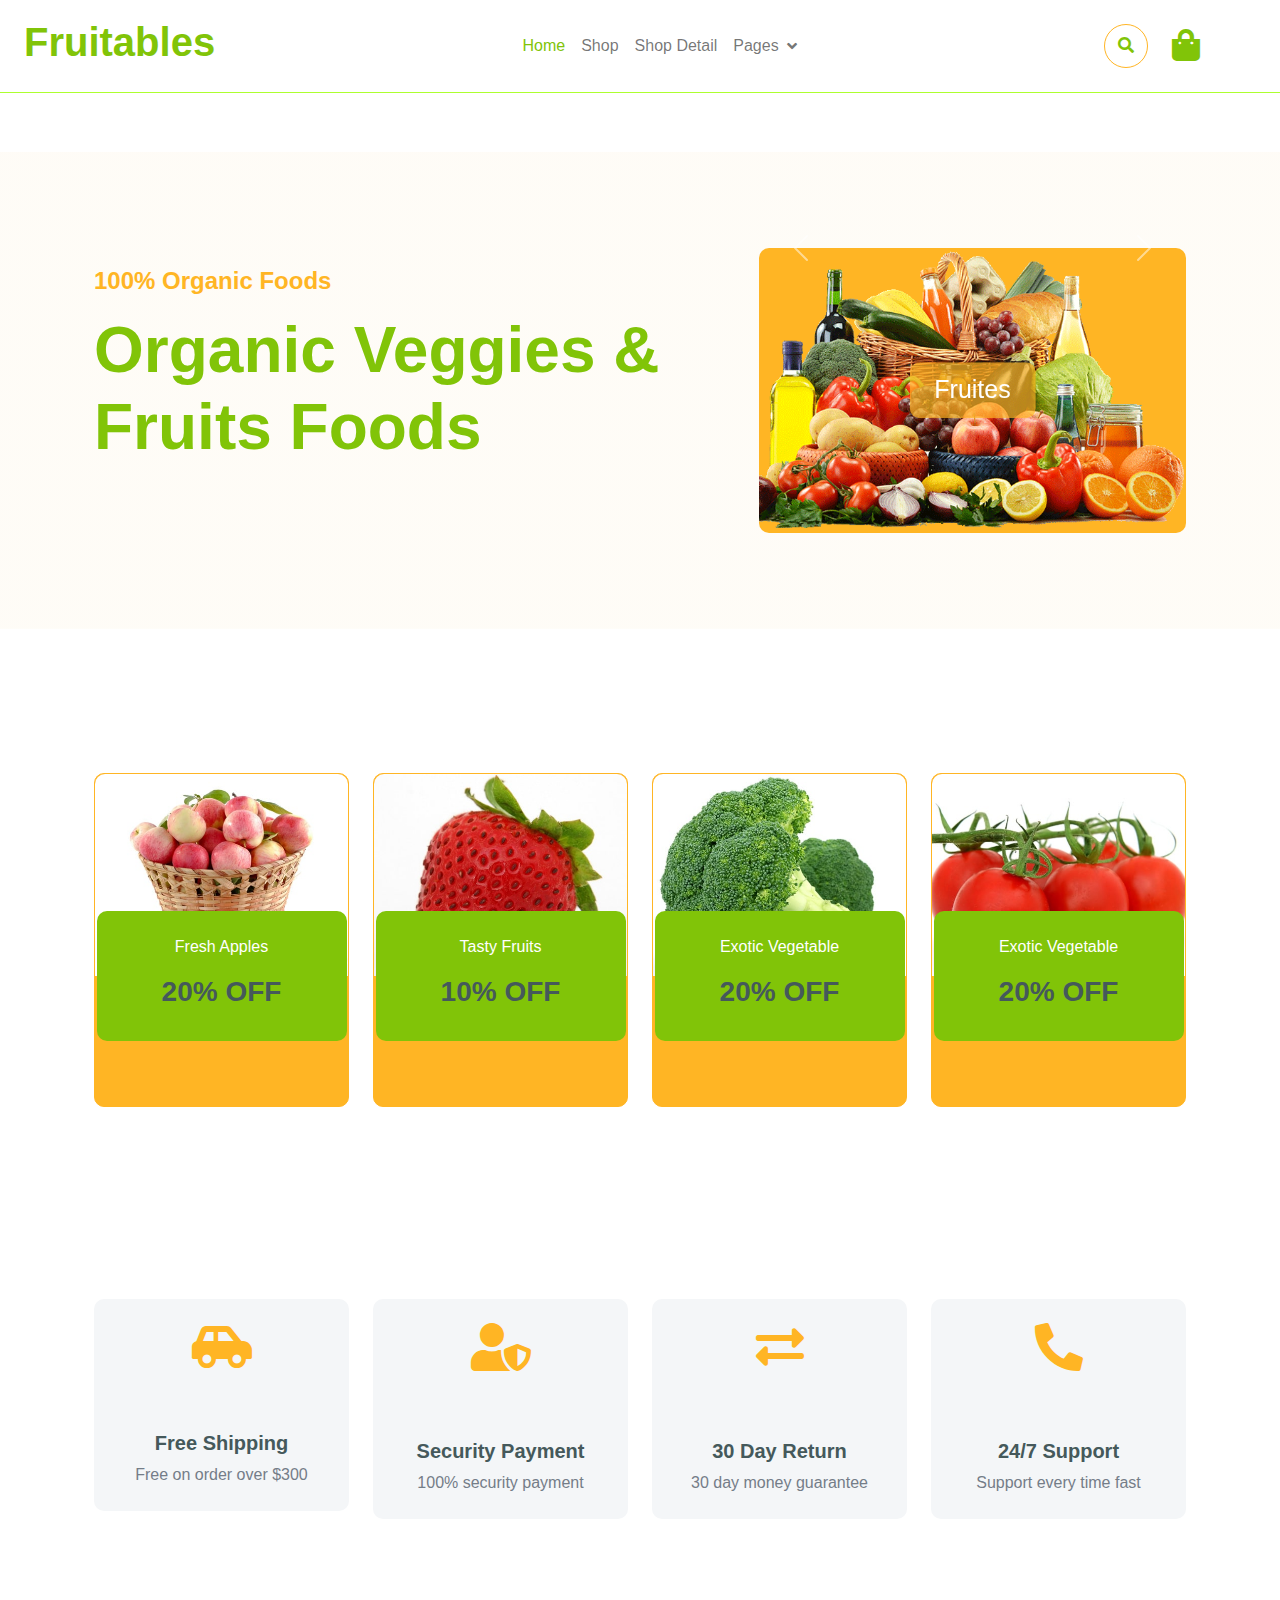
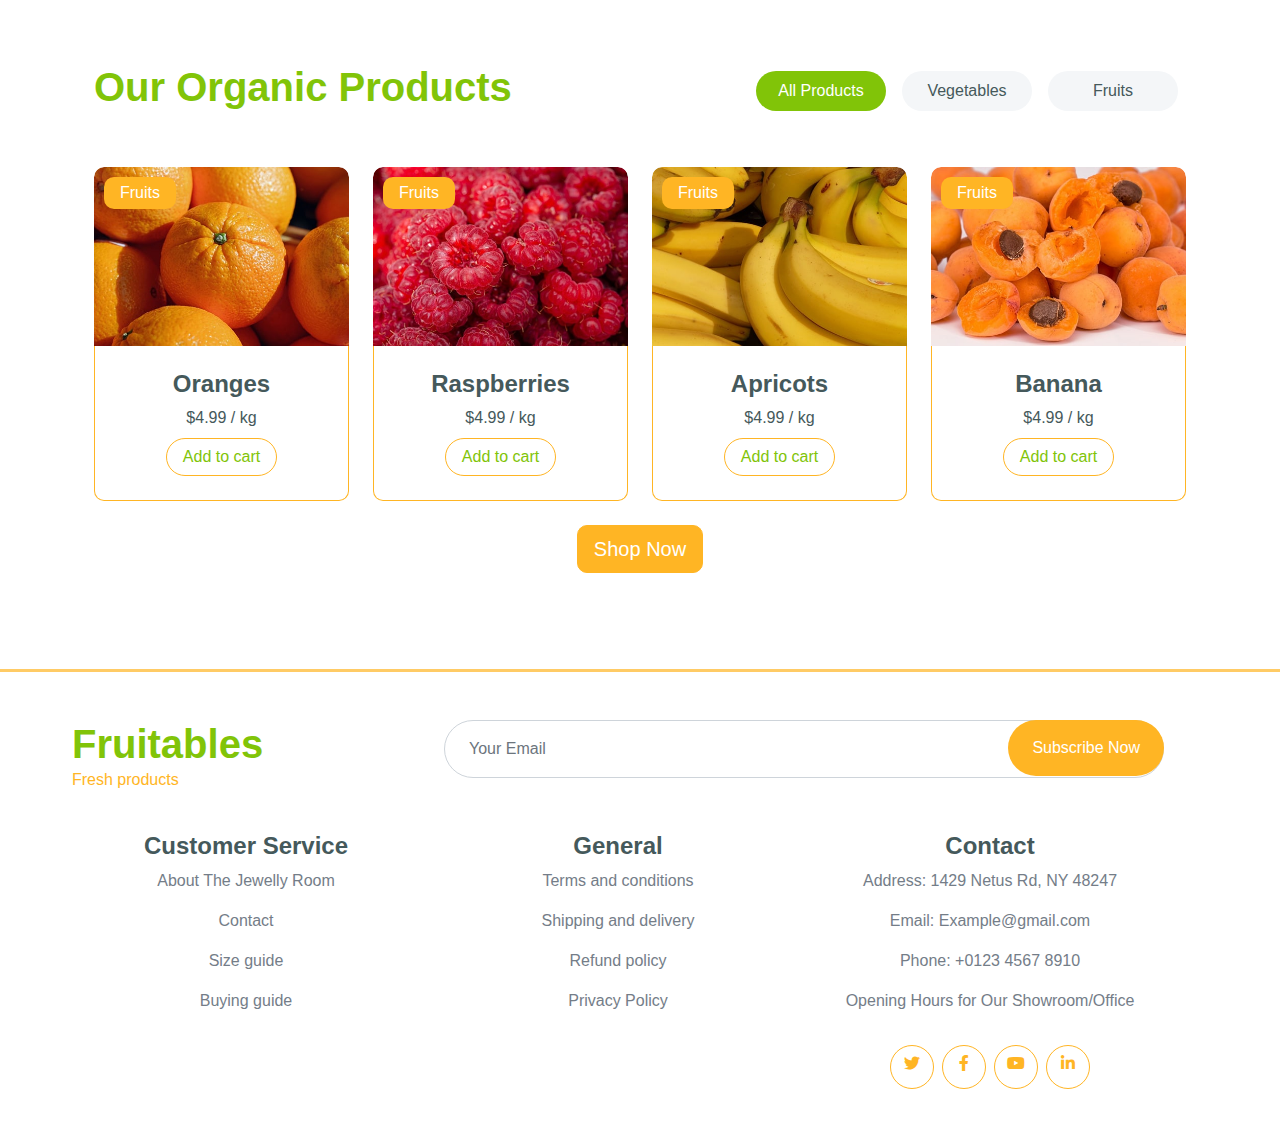
==== fruit-website/index.html @ 130edde5 "[ADD] pages used with html, css(only bootstrap)" ====
<!DOCTYPE html>
<html lang="en">
<head>
    <meta charset="UTF-8">
    <meta name="viewport" content="width=device-width, initial-scale=1.0">
    <title>Document</title>

    <!-- CSS -->
    <link rel="stylesheet" href="css/index.css">

    <!-- Icon Font Stylesheet -->
    <link rel="stylesheet" href="https://use.fontawesome.com/releases/v5.15.4/css/all.css"/>
    <link href="https://cdn.jsdelivr.net/npm/bootstrap-icons@1.4.1/font/bootstrap-icons.css" rel="stylesheet">


    <!-- Bootstrap -->
    <link href="https://cdn.jsdelivr.net/npm/bootstrap@5.3.3/dist/css/bootstrap.min.css" rel="stylesheet" integrity="sha384-QWTKZyjpPEjISv5WaRU9OFeRpok6YctnYmDr5pNlyT2bRjXh0JMhjY6hW+ALEwIH" crossorigin="anonymous">

    <!-- Customized Bootstrap Stylesheet -->
    <link href="css/bootstrap.min.css" rel="stylesheet">
</head>
<body>


    <!-- Navbar-->
    <div class="container-fluid fixed-top bg-white navbar-container">
            <nav class="navbar navbar-light bg-white navbar-expand-xl">
                <a href="index.html" class="navbar-brand"><h1 class="text-primary display-6">Fruitables</h1></a>
                <button class="navbar-toggler py-2 px-3" type="button" data-bs-toggle="collapse" data-bs-target="#navbarCollapse">
                    <span class="fa fa-bars text-primary"></span>
                </button>
                <div class="collapse navbar-collapse bg-white" id="navbarCollapse">
                    <div class="navbar-nav mx-auto">
                        <a href="#" class="nav-item nav-link active">Home</a>
                        <a href="shop.html" class="nav-item nav-link">Shop</a>
                        <a href="#" class="nav-item nav-link">Shop Detail</a>
                        <div class="nav-item dropdown">
                            <a href="#" class="nav-link dropdown-toggle" data-bs-toggle="dropdown">Pages</a>
                            <div class="dropdown-menu m-0 bg-secondary rounded-0">
                                <a href="cart.html" class="dropdown-item">Cart</a>
                                <a href="checkout.html" class="dropdown-item">Chackout</a>
                            </div>
                        </div>
                    </div>
                    <div class="d-flex m-3 me-0">
                        <button class="btn-search btn border border-secondary btn-md-square rounded-circle bg-white me-4" data-bs-toggle="modal" data-bs-target="#searchModal"><i class="fas fa-search text-primary"></i></button>
                        <a href="#" class="position-relative me-4 my-auto">
                            <i class="fa fa-shopping-bag fa-2x"></i>
                        </a>
                        <a href="cart.html" class="my-auto nav-item nav-link">
                            <i class="fa-solid fa-cart-shopping fa-2x"></i>
                        </a>
                    </div>
                </div>
            </nav>
    </div>

    <!-- Hero -->
    <div class="container-fluid py-5 mb-5 hero-header">
        <div class="container py-5">
            <div class="row g-5 align-items-center">
                <div class="col-md-12 col-lg-7">
                    <h4 class="mb-3 text-secondary">100% Organic Foods</h4>
                    <h1 class="mb-5 display-3 text-primary">Organic Veggies & Fruits Foods</h1>
                </div>
                <div class="col-md-12 col-lg-5">
                    <div id="carouselId" class="carousel slide position-relative" data-bs-ride="carousel">
                        <div class="carousel-inner" role="listbox">
                            <div class="carousel-item active rounded">
                                <img src="image/hero-img-1.png" class="img-fluid w-100 h-100 bg-secondary rounded" alt="First slide">
                                <a href="#" class="btn px-4 py-2 text-white rounded">Fruites</a>
                            </div>
                            <div class="carousel-item rounded">
                                <img src="image/hero-img-2.jpg" class="img-fluid w-100 h-100 rounded" alt="Second slide">
                                <a href="#" class="btn px-4 py-2 text-white rounded">Vesitables</a>
                            </div>
                        </div>
                        <button class="carousel-control-prev" type="button" data-bs-target="#carouselId" data-bs-slide="prev">
                            <span class="carousel-control-prev-icon" aria-hidden="true"></span>
                            <span class="visually-hidden">Previous</span>
                        </button>
                        <button class="carousel-control-next" type="button" data-bs-target="#carouselId" data-bs-slide="next">
                            <span class="carousel-control-next-icon" aria-hidden="true"></span>
                            <span class="visually-hidden">Next</span>
                        </button>
                    </div>
                </div>
            </div>
        </div>
    </div>

    <!-- Fruits Features -->
    <div class="container-fluid service py-5">
        <div class="container py-5">
            <div class="row g-4 justify-content-center">
                <div class="col-md-6 col-lg-3">
                    <a href="#">
                        <div class="service-item bg-secondary rounded border border-secondary">
                            <img src="image/featur-1.jpg" class="img-fluid rounded-top w-100" alt="">
                            <div class="px-4 rounded-bottom">
                                <div class="service-content bg-primary text-center p-4 rounded">
                                    <p class="text-white">Fresh Apples</p>
                                    <h3 class="mb-0">20% OFF</h3>
                                </div>
                            </div>
                        </div>
                    </a>
                </div>
                <div class="col-md-6 col-lg-3">
                    <a href="#">
                        <div class="service-item bg-secondary rounded border border-secondary">
                            <img src="image/featur-2.jpg" class="img-fluid rounded-top w-100" alt="">
                            <div class="px-4 rounded-bottom">
                                <div class="service-content bg-primary text-center p-4 rounded">
                                    <p class="text-white">Tasty Fruits</p>
                                    <h3 class="mb-0">10% OFF</h3>
                                </div>
                            </div>
                        </div>
                    </a>
                </div>
                <div class="col-md-6 col-lg-3">
                    <a href="#">
                        <div class="service-item bg-secondary rounded border border-secondary">
                            <img src="image/featur-3.jpg" class="img-fluid rounded-top w-100" alt="">
                            <div class="px-4 rounded-bottom">
                                <div class="service-content bg-primary text-center p-4 rounded">
                                    <p class="text-white">Exotic Vegetable</p>
                                    <h3 class="mb-0">20% OFF</h3>
                                </div>
                            </div>
                        </div>
                    </a>
                </div>
                <div class="col-md-6 col-lg-3">
                    <a href="#">
                        <div class="service-item bg-secondary rounded border border-secondary">
                            <img src="image/vegetable-item-1.jpg" class="img-fluid rounded-top w-100" alt="">
                            <div class="px-4 rounded-bottom">
                                <div class="service-content bg-primary text-center p-4 rounded">
                                    <p class="text-white">Exotic Vegetable</p>
                                    <h3 class="mb-0">20% OFF</h3>
                                </div>
                            </div>
                        </div>
                    </a>
                </div>
            </div>
        </div>
    </div>
  


    <!-- Feature Section -->
    <div class="container-fluid featurs py-5">
        <div class="container py-5">
            <div class="row g-4">
                <div class="col-md-6 col-lg-3">
                    <div class="featurs-item text-center rounded bg-light p-4">
                        <div class="featurs-icon mb-2 mx-auto">
                            <i class="fas fa-car-side fa-3x text-secondary"></i>
                        </div>
                        <div class="featurs-content text-center">
                            <h5>Free Shipping</h5>
                            <p class="mb-0">Free on order over $300</p>
                        </div>
                    </div>
                </div>
                <div class="col-md-6 col-lg-3">
                    <div class="featurs-item text-center rounded bg-light p-4">
                        <div class="featurs-icon mb-3 mx-auto">
                            <i class="fas fa-user-shield fa-3x text-secondary"></i>
                        </div>
                        <div class="featurs-content text-center">
                            <h5>Security Payment</h5>
                            <p class="mb-0">100% security payment</p>
                        </div>
                    </div>
                </div>
                <div class="col-md-6 col-lg-3">
                    <div class="featurs-item text-center rounded bg-light p-4">
                        <div class="featurs-icon mb-3 mx-auto">
                            <i class="fas fa-exchange-alt fa-3x text-secondary"></i>
                        </div>
                        <div class="featurs-content text-center">
                            <h5>30 Day Return</h5>
                            <p class="mb-0">30 day money guarantee</p>
                        </div>
                    </div>
                </div>
                <div class="col-md-6 col-lg-3">
                    <div class="featurs-item text-center rounded bg-light p-4">
                        <div class="featurs-icon mb-3 mx-auto">
                            <i class="fa fa-phone-alt fa-3x text-secondary"></i>
                        </div>
                        <div class="featurs-content text-center">
                            <h5>24/7 Support</h5>
                            <p class="mb-0">Support every time fast</p>
                        </div>
                    </div>
                </div>
            </div>
        </div>
    </div>

    <!-- Fruits -->
    <div class="container-fluid fruite">
        <div class="container py-5">
            <div class="tab-class text-center">
                <div class="row g-4">
                    <div class="col-lg-6 text-start">
                        <h1 class="text-primary">Our Organic Products</h1>
                    </div>
                    <div class="col-lg-6 text-end">
                        <ul class="nav nav-pills d-inline-flex text-center mb-5">
                            <li class="nav-item">
                                <a class="d-flex m-2 py-2 bg-light rounded-pill active" data-bs-toggle="pill" href="">
                                    <span class="text-dark" style="width: 130px;">All Products</span>
                                </a>
                            </li>
                            <li class="nav-item">
                                <a class="d-flex py-2 m-2 bg-light rounded-pill" data-bs-toggle="pill" href="">
                                    <span class="text-dark" style="width: 130px;">Vegetables</span>
                                </a>
                            </li>
                            <li class="nav-item">
                                <a class="d-flex m-2 py-2 bg-light rounded-pill" data-bs-toggle="pill" href="">
                                    <span class="text-dark" style="width: 130px;">Fruits</span>
                                </a>
                            </li>
                        </ul>
                    </div>
                </div>
                <div class="tab-content">
                    <div id="tab-1" class="tab-pane fade show p-0 active">
                        <div class="row g-4">
                            <div class="col-lg-12">
                                <div class="row g-4">
                            
                                    <div class="col-md-6 col-lg-4 col-xl-3">
                                        <div class="rounded position-relative fruite-item">
                                            <div class="fruite-img">
                                                <img src="image/fruite-item-1.jpg" class="img-fluid w-100 rounded-top" alt="">
                                            </div>
                                            <div class="text-white bg-secondary px-3 py-1 rounded position-absolute" style="top: 10px; left: 10px;">Fruits</div>
                                            <div class="p-4 border border-secondary border-top-0 rounded-bottom">
                                                <h4>Oranges</h4>
                                              
                                                <div class="text-center">
                                                    <p class="text-dark fs-7 mb-2">$4.99 / kg</p>
                                                    <a href="#" class="btn border border-secondary rounded-pill px-3 text-primary">Add to cart</a>
                                                </div>
                                            </div>
                                        </div>
                                    </div>
                                    <div class="col-md-6 col-lg-4 col-xl-3">
                                        <div class="rounded position-relative fruite-item">
                                            <div class="fruite-img">
                                                <img src="image/fruite-item-2.jpg" class="img-fluid w-100 rounded-top" alt="">
                                            </div>
                                            <div class="text-white bg-secondary px-3 py-1 rounded position-absolute" style="top: 10px; left: 10px;">Fruits</div>
                                            <div class="p-4 border border-secondary border-top-0 rounded-bottom">
                                                <h4>Raspberries</h4>
                                                <div class="text-center">
                                                    <p class="text-dark fs-7 mb-2 ">$4.99 / kg</p>
                                                    <a href="#" class="btn border border-secondary rounded-pill px-3 text-primary">Add to cart</a>
                                                </div>
                                            </div>
                                        </div>
                                    </div>
                                    <div class="col-md-6 col-lg-4 col-xl-3">
                                        <div class="rounded position-relative fruite-item">
                                            <div class="fruite-img">
                                                <img src="image/fruite-item-3.jpg" class="img-fluid w-100 rounded-top" alt="">
                                            </div>
                                            <div class="text-white bg-secondary px-3 py-1 rounded position-absolute" style="top: 10px; left: 10px;">Fruits</div>
                                            <div class="p-4 border border-secondary border-top-0 rounded-bottom">
                                                <h4>Apricots</h4>
                                                <div class="text-center">
                                                    <p class="text-dark fs-7 mb-2">$4.99 / kg</p>
                                                    <a href="#" class="btn border border-secondary rounded-pill px-3 text-primary">Add to cart</a>
                                                </div>
                                            </div>
                                        </div>
                                    </div>
                                    <div class="col-md-6 col-lg-4 col-xl-3">
                                        <div class="rounded position-relative fruite-item">
                                            <div class="fruite-img">
                                                <img src="image/fruite-item-4.jpg" class="img-fluid w-100 rounded-top" alt="">
                                            </div>
                                            <div class="text-white bg-secondary px-3 py-1 rounded position-absolute" style="top: 10px; left: 10px;">Fruits</div>
                                            <div class="p-4 border border-secondary border-top-0 rounded-bottom">
                                                <h4>Banana</h4>
                                                <div class="text-center">
                                                    <p class="text-dark fs-7 mb-2">$4.99 / kg</p>
                                                    <a href="#" class="btn border border-secondary rounded-pill px-3 text-primary">Add to cart</a>
                                                </div>
                                            </div>
                                        </div>
                                    </div>
                                    
                                </div>
                            </div>
                        </div>
                    </div>
                </div>
                <div class="row mt-4">
                    <div class="col">
                        <a class="btn border-secondary btn-lg bg-secondary text-white main-btn" href="shop.html" role="button">Shop Now</a>
                    </div>
                </div>
            </div>      
        </div>
    </div>


    <!-- Footer -->
    <footer class="footer spad my-5">
        <div class="container m-5">
            <div class="pb-4 mb-3">
                <div class="row g-4">
                    <div class="col-lg-4">
                        <a href="#">
                            <h1 class="text-primary mb-0">Fruitables</h1>
                            <p class="text-secondary mb-0">Fresh products</p>
                        </a>
                    </div>
                    <div class="col-lg-8">
                        <div class="position-relative mx-auto">
                            <input class="form-control w-100 py-3 px-4 rounded-pill" type="number" placeholder="Your Email">
                            <button type="submit" class="btn btn-primary border-0 bg-secondary py-3 px-4 position-absolute rounded-pill text-white" style="top: 0; right: 0;">Subscribe Now</button>
                        </div>
                    </div>
                </div>
            </div>
          <div class="row">
            <div class="col text-center">
              <h4>Customer Service</h4>
              <p>About The Jewelly Room</p>
              <p>Contact</p>
              <p>Size guide</p>
              <p>Buying guide</p>
            </div>
            <div class="col text-center">
              <h4>General</h4>
              <p>Terms and conditions</p>
              <p>Shipping and delivery</p>
              <p>Refund policy</p>
              <p>Privacy Policy</p>
            </div>
            <div class="col text-center">
                <h4>Contact</h4>
                <p>Address: 1429 Netus Rd, NY 48247</p>
                <p>Email: Example@gmail.com</p>
                <p>Phone: +0123 4567 8910</p> 
                <p>Opening Hours for Our Showroom/Office</p>
                <div class="d-flex justify-content-center pt-3">
                  <a class="btn  btn-outline-secondary me-2 btn-md-square rounded-circle" href=""><i class="fab fa-twitter"></i></a>
                  <a class="btn btn-outline-secondary me-2 btn-md-square rounded-circle" href=""><i class="fab fa-facebook-f"></i></a>
                  <a class="btn btn-outline-secondary me-2 btn-md-square rounded-circle" href=""><i class="fab fa-youtube"></i></a>
                  <a class="btn btn-outline-secondary btn-md-square rounded-circle" href=""><i class="fab fa-linkedin-in"></i></a>
              </div>
            </div>
          </div>
        </div>
    </footer>


    <!-- Bootstrap -->
    <script src="https://cdn.jsdelivr.net/npm/bootstrap@5.3.3/dist/js/bootstrap.bundle.min.js" integrity="sha384-YvpcrYf0tY3lHB60NNkmXc5s9fDVZLESaAA55NDzOxhy9GkcIdslK1eN7N6jIeHz" crossorigin="anonymous"></script>

    <script src="javascript/index.js"></script>
    
</body>
</html>
---- fruit-website/css/index.css ----
/*** Button***/
.btn {
    font-weight: 600;
    transition: .5s;
}

.btn-square {
    width: 32px;
    height: 32px;
}

.btn-sm-square {
    width: 34px;
    height: 34px;
}

.btn-md-square {
    width: 44px;
    height: 44px;
}

.btn-lg-square {
    width: 56px;
    height: 56px;
}

.btn-square,
.btn-sm-square,
.btn-md-square,
.btn-lg-square {
    padding: 0;
    display: flex;
    align-items: center;
    justify-content: center;
    font-weight: normal;
}

.btn.border-secondary {
    transition: 0.5s;
}

.btn.border-secondary:hover {
    background: #ffc101 !important;
    color: whitesmoke !important;
    transform: scale(1.1);
}

.main-btn{
    background-color: #ffc107;
}

.main-btn:hover{
    background-color: var(--bs-secondary);
}


/*** Navbar***/
.navbar-container{
    border-bottom: 1px solid greenyellow;
}

.navbar .navbar-nav .nav-link {
    padding: 10px 15px;
    font-size: 16px;
    transition: .5s;
}


.navbar .navbar-nav .nav-link:hover,
.navbar .navbar-nav .nav-link.active,
.fixed-top.bg-white .navbar .navbar-nav .nav-link:hover,
.fixed-top.bg-white .navbar .navbar-nav .nav-link.active {
    color: var(--bs-primary);
}

.navbar .dropdown-toggle::after {
    border: none;
    content: "\f107";
    font-family: "Font Awesome 5 Free";
    font-weight: 700;
    vertical-align: middle;
    margin-left: 8px;
}

@media (min-width: 1200px) {
    .navbar .nav-item .dropdown-menu {
        display: block;
        visibility: hidden;
        top: 100%;
        transform: rotateX(-75deg);
        transform-origin: 0% 0%;
        border: 0;
        transition: .5s;
        opacity: 0;
    }
}

.dropdown .dropdown-menu a:hover {
    background: var(--bs-secondary);
    color: var(--bs-primary);
}


.navbar .nav-item:hover .dropdown-menu {
    transform: rotateX(0deg);
    visibility: visible;
    background: var(--bs-light) !important;
    border-radius: 10px !important;
    transition: .5s;
    opacity: 1;
}



/*** Hero***/
.hero-header {
    background: linear-gradient(rgba(248, 223, 173, 0.1), rgba(248, 223, 173, 0.1));
    background-position: center center;
    background-repeat: no-repeat;
    background-size: cover;
}

.carousel-item {
    position: relative;
}

.carousel-item a {
    position: absolute;
    top: 50%;
    left: 50%;
    transform: translate(-50%, -50%);
    font-size: 25px;
    background: linear-gradient(rgba(255, 181, 36, 0.7), rgba(255, 181, 36, 0.7));
}

.carousel-control-next,
.carousel-control-prev {
    width: 48px;
    height: 48px;
    border-radius: 48px;
    border: 1px solid var(--bs-white);
    background: var(--bs-primary);
    position: absolute;
    top: 50%;
    transform: translateY(-50%);
}

.carousel-control-next {
    margin-right: 10px;
}

.carousel-control-prev {
    margin-left: 10px;
}

.page-header {
    position: relative;
    background: linear-gradient(rgba(0, 0, 0, 0.3), rgba(0, 0, 0, 0.3));
    background-position: center center;
    background-repeat: no-repeat;
    background-size: cover;
}

@media (min-width: 992px) {
    .hero-header,
    .page-header {
        margin-top: 152px !important;
    }
}

@media (max-width: 992px) {
    .hero-header,
    .page-header {
        margin-top: 97px !important;
    }
}



/*** service ***/
.service .service-item .service-content {
    position: relative;
    width: 250px; 
    height: 130px; 
    top: -50%; 
    left: 50%; 
    transform: translate(-50%, -50%);
}


/*** featurs***/
.featurs .featurs-item .featurs-icon {
    position: relative;
    width: 100px;
    height: 100px;
}




/*** Fruits ***/

.fruite .tab-class .nav-item a.active {
    background: var(--bs-primary) !important;
}

.fruite .tab-class .nav-item a.active span {
    color: var(--bs-white) !important; 
}

.fruite .fruite-categorie .fruite-name {
    line-height: 40px;
}

.fruite .fruite-categorie .fruite-name a {
    transition: 0.5s;
}

.fruite .fruite-categorie .fruite-name a:hover {
    color: var(--bs-secondary);
}

.fruite .fruite-item {
    height: 100%;
    transition: 0.5s;
}
.fruite .fruite-item:hover {
    box-shadow: 0 0 55px rgba(0, 0, 0, 0.4);
}

.fruite .fruite-item .fruite-img {
    overflow: hidden;
    transition: 0.5s;
    border-radius: 10px 10px 0 0;
}

.fruite .fruite-item .fruite-img img {
    transition: 0.5s;
}

.fruite .fruite-item .fruite-img img:hover {
    transform: scale(1.3);
}



/*** Footer ***/

.footer{
    border-top: 3px solid rgba(255, 181, 36, 0.7);
}

.footer .footer-item .btn-link {
    line-height: 35px;
    transition: 0.5s;
    color: black;
}

.footer .footer-item .btn-link:hover {
    color: var(--bs-primary) !important;
}

.footer .footer-item p.mb-4 {
    line-height: 35px;
}
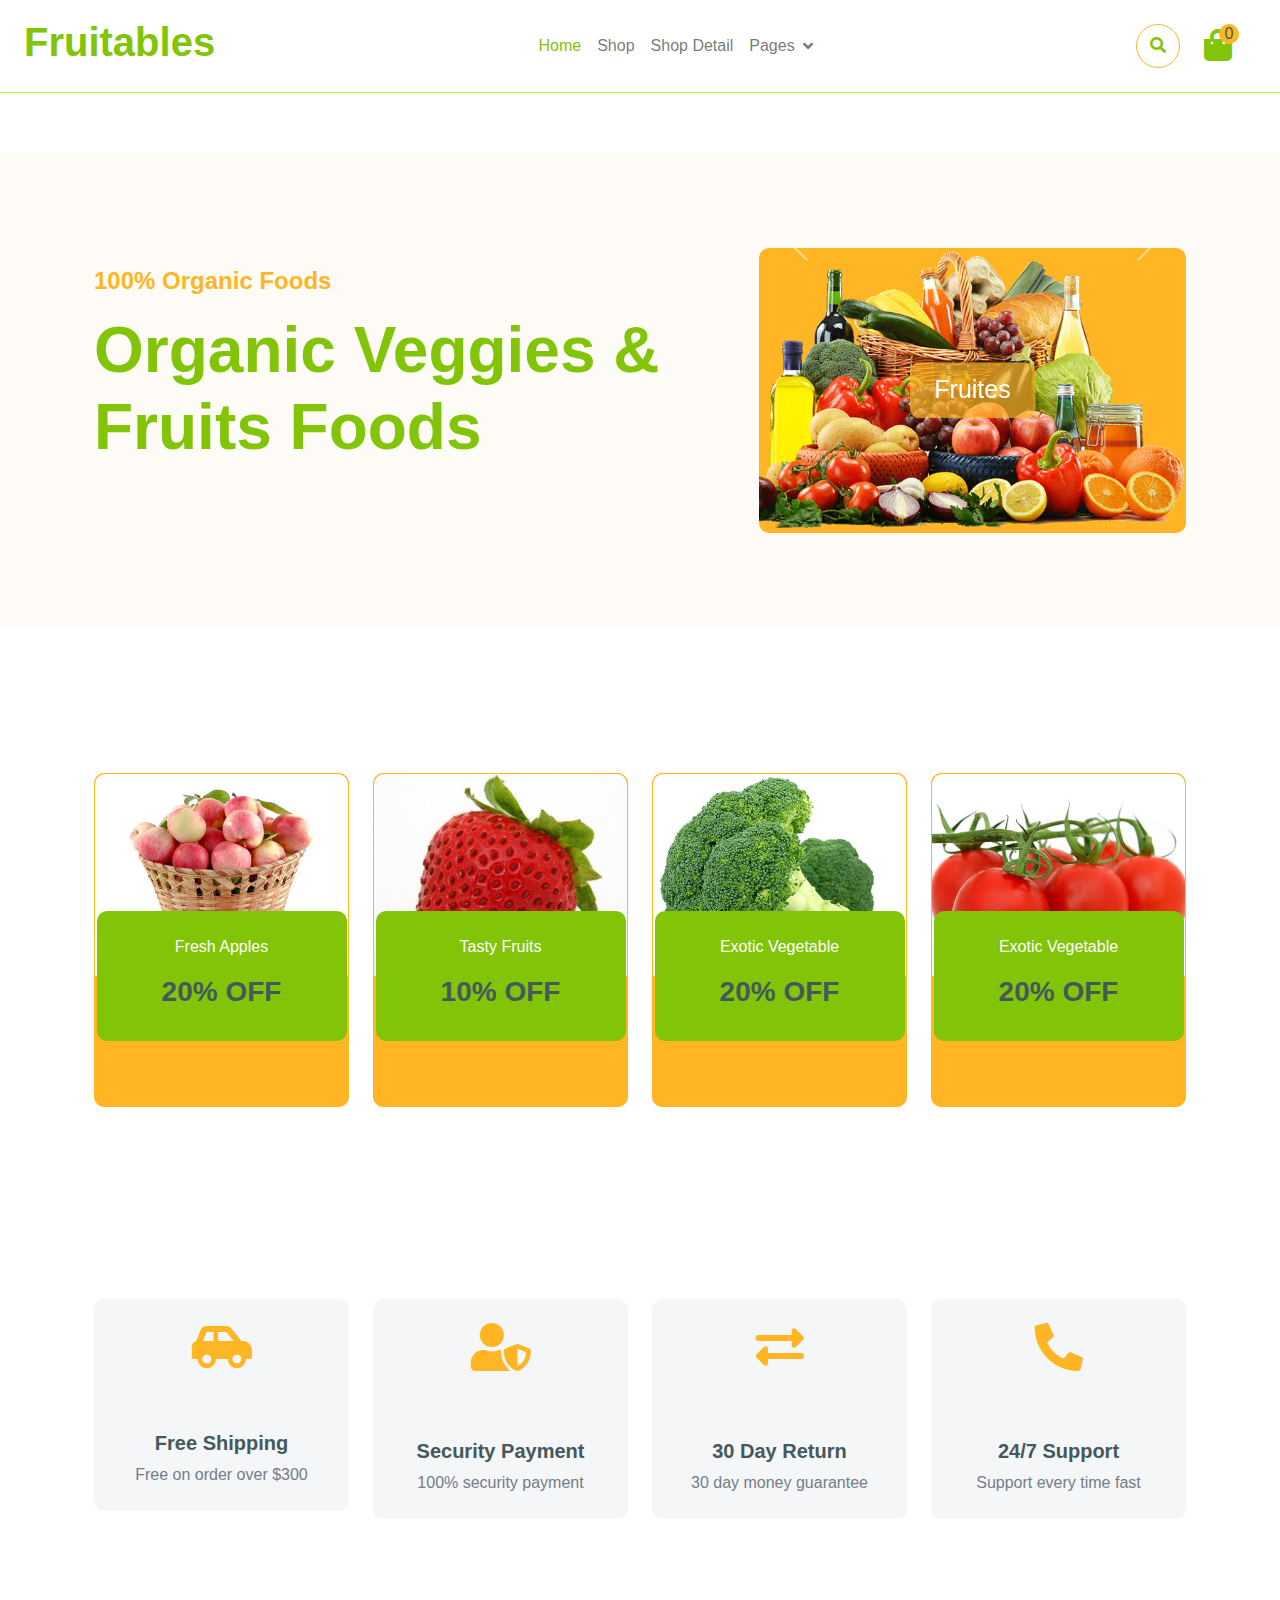
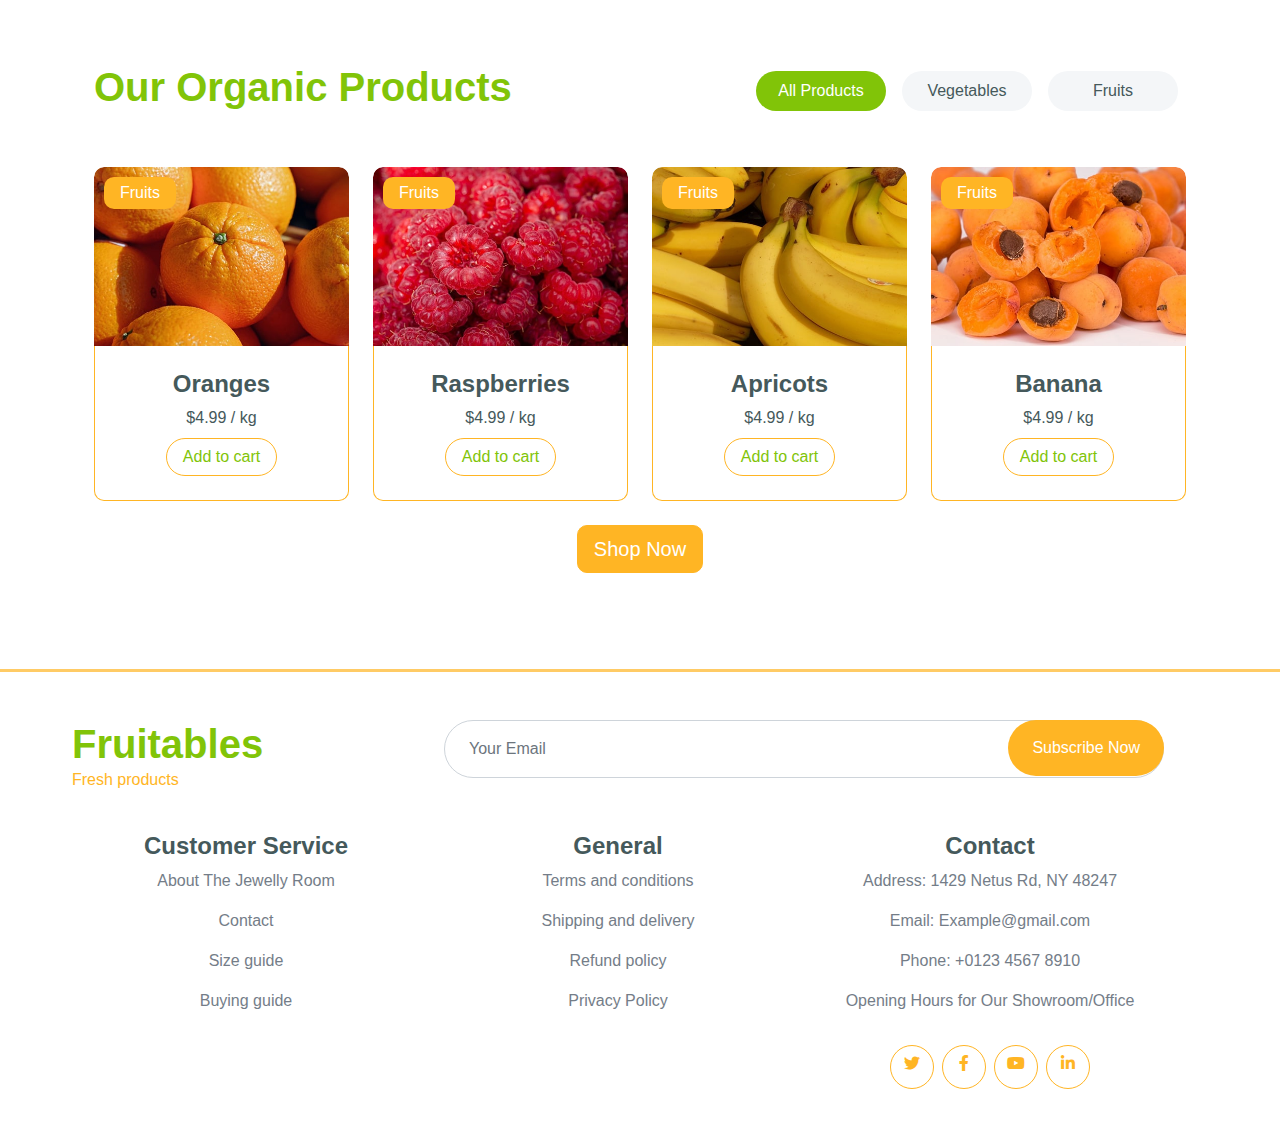
==== commit 3bc50300: "[REF] use module (import, export)" ====
--- a/fruit-website/index.html
+++ b/fruit-website/index.html
@@ -24,35 +24,33 @@
 
     <!-- Navbar-->
     <div class="container-fluid fixed-top bg-white navbar-container">
-            <nav class="navbar navbar-light bg-white navbar-expand-xl">
-                <a href="index.html" class="navbar-brand"><h1 class="text-primary display-6">Fruitables</h1></a>
-                <button class="navbar-toggler py-2 px-3" type="button" data-bs-toggle="collapse" data-bs-target="#navbarCollapse">
-                    <span class="fa fa-bars text-primary"></span>
-                </button>
-                <div class="collapse navbar-collapse bg-white" id="navbarCollapse">
-                    <div class="navbar-nav mx-auto">
-                        <a href="#" class="nav-item nav-link active">Home</a>
-                        <a href="shop.html" class="nav-item nav-link">Shop</a>
-                        <a href="#" class="nav-item nav-link">Shop Detail</a>
-                        <div class="nav-item dropdown">
-                            <a href="#" class="nav-link dropdown-toggle" data-bs-toggle="dropdown">Pages</a>
-                            <div class="dropdown-menu m-0 bg-secondary rounded-0">
-                                <a href="cart.html" class="dropdown-item">Cart</a>
-                                <a href="checkout.html" class="dropdown-item">Chackout</a>
-                            </div>
-                        </div>
-                    </div>
-                    <div class="d-flex m-3 me-0">
-                        <button class="btn-search btn border border-secondary btn-md-square rounded-circle bg-white me-4" data-bs-toggle="modal" data-bs-target="#searchModal"><i class="fas fa-search text-primary"></i></button>
-                        <a href="#" class="position-relative me-4 my-auto">
-                            <i class="fa fa-shopping-bag fa-2x"></i>
-                        </a>
-                        <a href="cart.html" class="my-auto nav-item nav-link">
-                            <i class="fa-solid fa-cart-shopping fa-2x"></i>
-                        </a>
-                    </div>
-                </div>
-            </nav>
+        <nav class="navbar navbar-light bg-white navbar-expand-xl">
+            <a href="index.html" class="navbar-brand"><h1 class="text-primary display-6">Fruitables</h1></a>
+            <button class="navbar-toggler py-2 px-3" type="button" data-bs-toggle="collapse" data-bs-target="#navbarCollapse">
+                <span class="fa fa-bars text-primary"></span>
+            </button>
+            <div class="collapse navbar-collapse bg-white" id="navbarCollapse">
+                <div class="navbar-nav mx-auto">
+                    <a href="index.html" class="nav-item nav-link active">Home</a>
+                    <a href="shop.html" class="nav-item nav-link">Shop</a>
+                    <a href="#" class="nav-item nav-link">Shop Detail</a>
+                    <div class="nav-item dropdown">
+                        <a href="#" class="nav-link dropdown-toggle" data-bs-toggle="dropdown">Pages</a>
+                        <div class="dropdown-menu m-0 bg-secondary rounded-0">
+                            <a href="cart.html" class="dropdown-item">Cart</a>
+                            <a href="checkout.html" class="dropdown-item">Chackout</a>
+                        </div>
+                    </div>
+                </div>
+                <div class="d-flex m-3 me-0">
+                    <button class="btn-search btn border border-secondary btn-md-square rounded-circle bg-white me-4" data-bs-toggle="modal" data-bs-target="#searchModal"><i class="fas fa-search text-primary"></i></button>
+                    <a href="cart.html" class="position-relative me-4 my-auto">
+                        <i class="fa fa-shopping-bag fa-2x"></i>
+                        <span class="position-absolute bg-secondary rounded-circle d-flex align-items-center justify-content-center text-dark px-1 js-cart-quantity" style="top: -5px; left: 15px; height: 20px; min-width: 20px;">0</span>
+                    </a>
+                </div>
+            </div>
+        </nav>
     </div>
 
     <!-- Hero -->
@@ -366,10 +364,10 @@
     </footer>
 
 
-    <!-- Bootstrap -->
-    <script src="https://cdn.jsdelivr.net/npm/bootstrap@5.3.3/dist/js/bootstrap.bundle.min.js" integrity="sha384-YvpcrYf0tY3lHB60NNkmXc5s9fDVZLESaAA55NDzOxhy9GkcIdslK1eN7N6jIeHz" crossorigin="anonymous"></script>
-
-    <script src="javascript/index.js"></script>
+
+    <!-- javascript -->
+    <script type="module" src="javascript/index.js"></script>
+        
     
 </body>
 </html>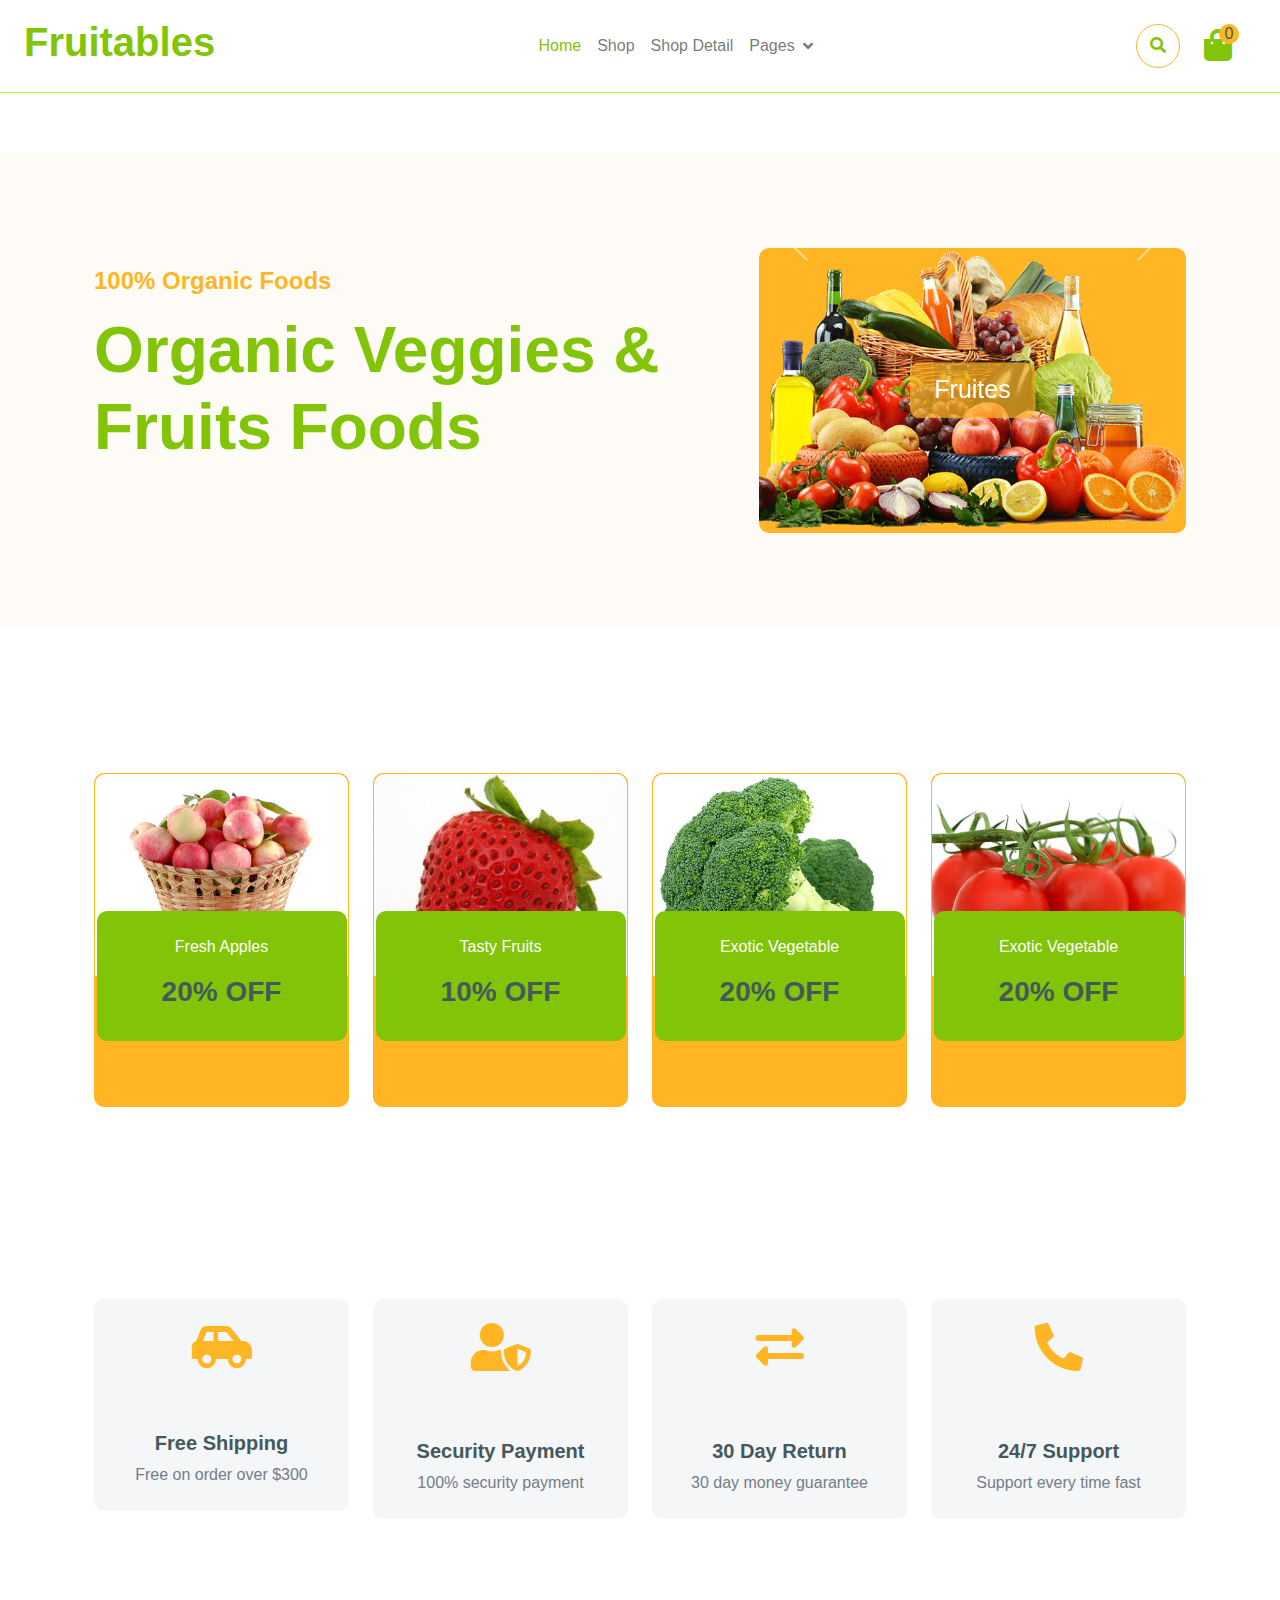
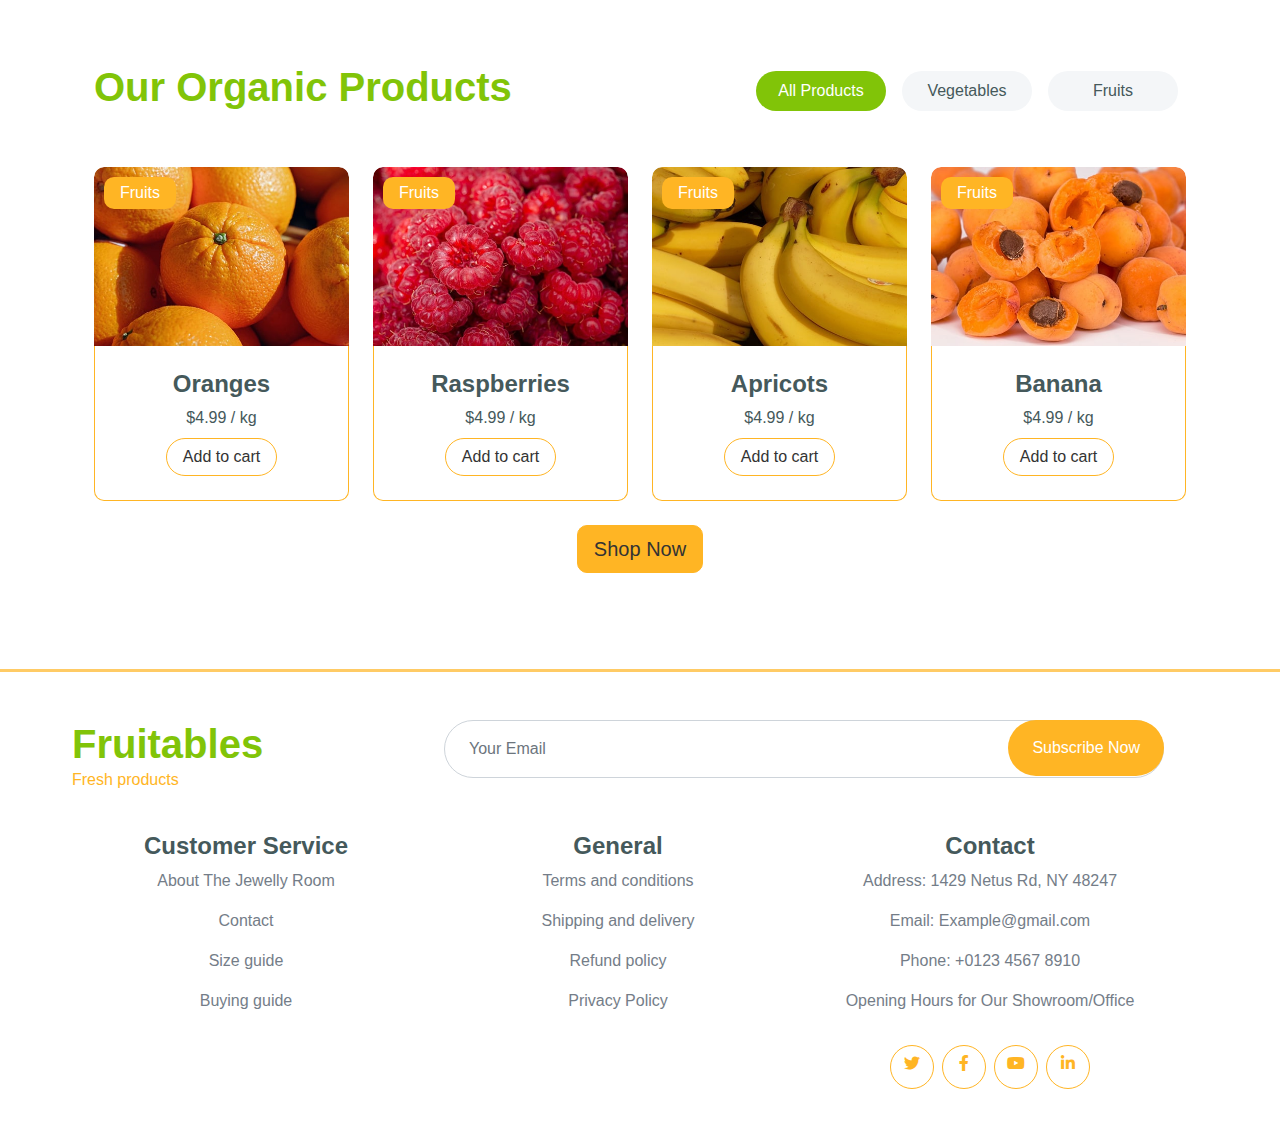
==== commit 493be87f: "[REF] generate html for checkout with checkout.js" ====
--- a/fruit-website/index.html
+++ b/fruit-website/index.html
@@ -3,7 +3,7 @@
 <head>
     <meta charset="UTF-8">
     <meta name="viewport" content="width=device-width, initial-scale=1.0">
-    <title>Document</title>
+    <title>Home</title>
 
     <!-- CSS -->
     <link rel="stylesheet" href="css/index.css">
@@ -362,11 +362,12 @@
           </div>
         </div>
     </footer>
-
-
+    
 
     <!-- javascript -->
     <script type="module" src="javascript/index.js"></script>
+    <script type="module" src="javascript/cartItems.js"></script>
+
         
     
 </body>
--- a/fruit-website/css/index.css
+++ b/fruit-website/css/index.css
@@ -38,12 +38,13 @@
 
 .btn.border-secondary {
     transition: 0.5s;
+    color: #333333  !important;
+
 }
 
 .btn.border-secondary:hover {
-    background: #ffc101 !important;
-    color: whitesmoke !important;
-    transform: scale(1.1);
+    background: #FFC84F !important;
+    color: #333333  !important;
 }
 
 .main-btn{
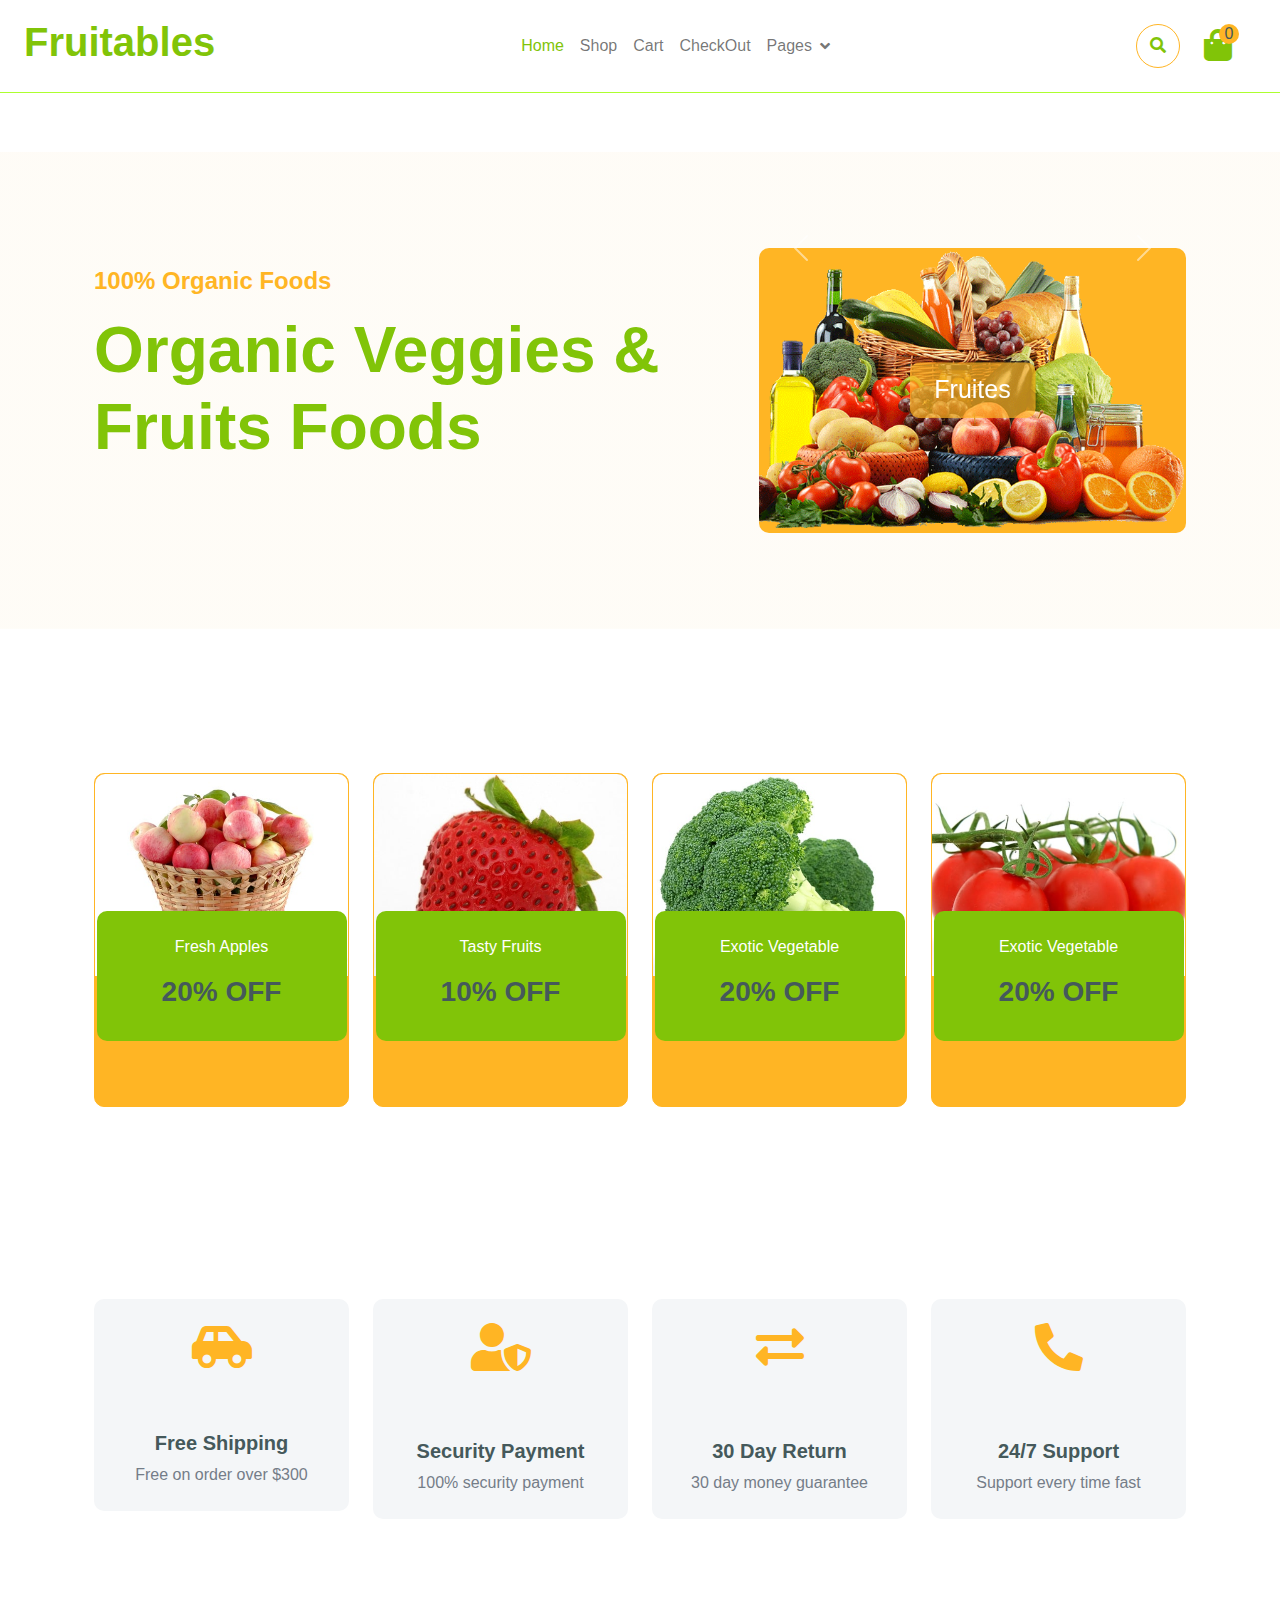
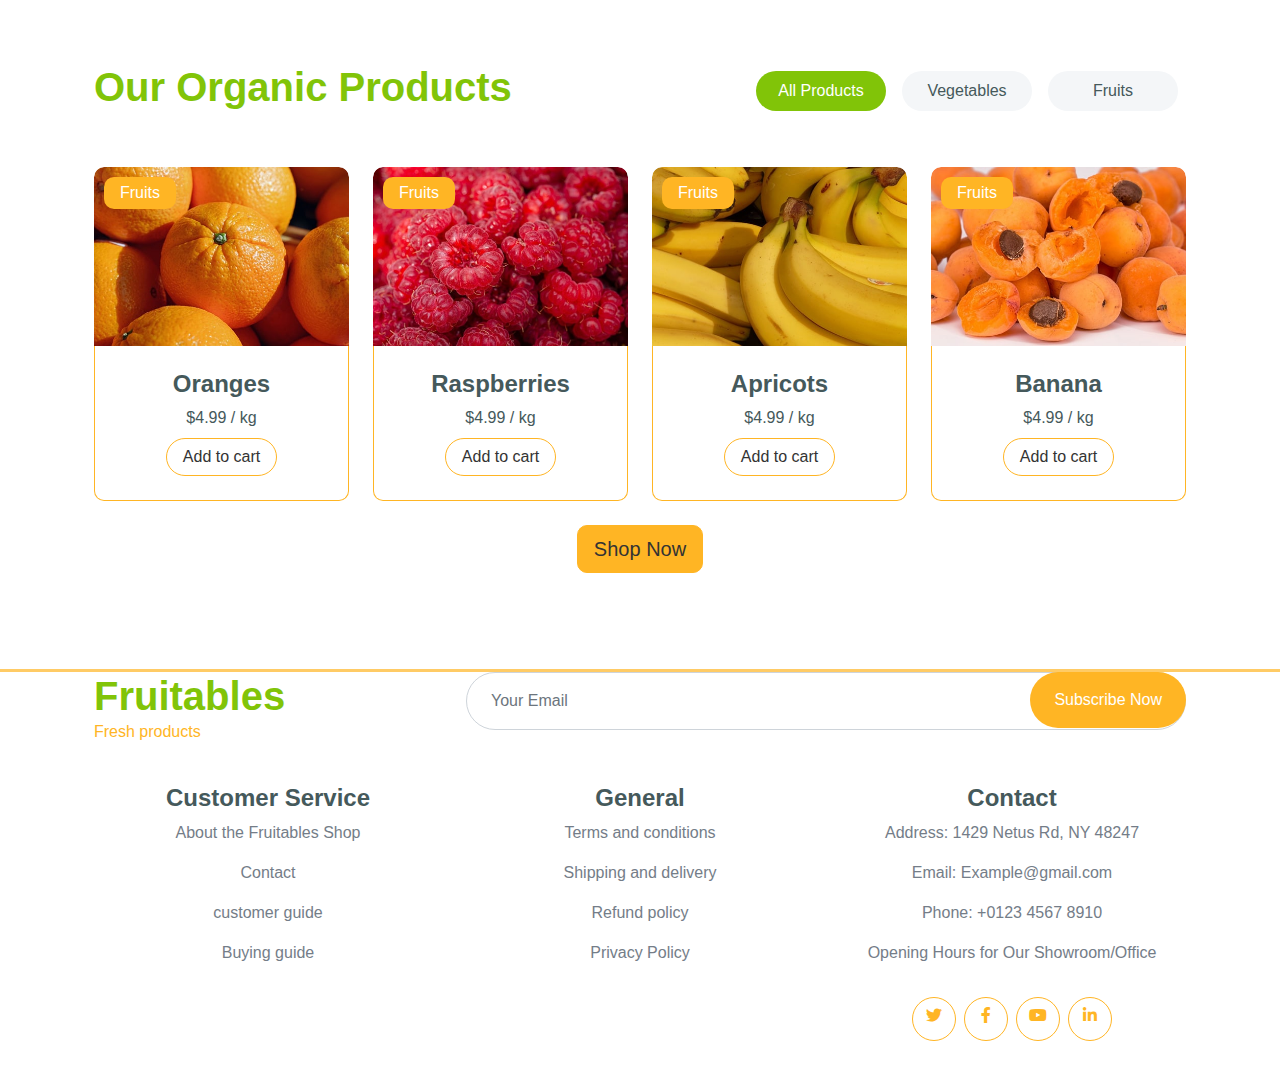
==== commit 55e38fe2: "[REF] generate html for cart page" ====
--- a/fruit-website/index.html
+++ b/fruit-website/index.html
@@ -18,6 +18,8 @@
 
     <!-- Customized Bootstrap Stylesheet -->
     <link href="css/bootstrap.min.css" rel="stylesheet">
+
+    <script src="https://cdn.jsdelivr.net/npm/bootstrap@5.3.0/dist/js/bootstrap.bundle.min.js"></script>
 </head>
 <body>
 
@@ -33,12 +35,13 @@
                 <div class="navbar-nav mx-auto">
                     <a href="index.html" class="nav-item nav-link active">Home</a>
                     <a href="shop.html" class="nav-item nav-link">Shop</a>
-                    <a href="#" class="nav-item nav-link">Shop Detail</a>
+                    <a href="cart.html" class="nav-item nav-link">Cart</a>
+                    <a href="checkout.html" class="nav-item nav-link">CheckOut</a>
                     <div class="nav-item dropdown">
                         <a href="#" class="nav-link dropdown-toggle" data-bs-toggle="dropdown">Pages</a>
                         <div class="dropdown-menu m-0 bg-secondary rounded-0">
                             <a href="cart.html" class="dropdown-item">Cart</a>
-                            <a href="checkout.html" class="dropdown-item">Chackout</a>
+                            <a href="checkout.html" class="dropdown-item">Checkout</a>
                         </div>
                     </div>
                 </div>
@@ -314,7 +317,7 @@
 
     <!-- Footer -->
     <footer class="footer spad my-5">
-        <div class="container m-5">
+        <div class="container ">
             <div class="pb-4 mb-3">
                 <div class="row g-4">
                     <div class="col-lg-4">
@@ -334,9 +337,9 @@
           <div class="row">
             <div class="col text-center">
               <h4>Customer Service</h4>
-              <p>About The Jewelly Room</p>
+              <p>About the Fruitables Shop</p>
               <p>Contact</p>
-              <p>Size guide</p>
+              <p>customer guide</p>
               <p>Buying guide</p>
             </div>
             <div class="col text-center">
@@ -366,9 +369,7 @@
 
     <!-- javascript -->
     <script type="module" src="javascript/index.js"></script>
-    <script type="module" src="javascript/cartItems.js"></script>
-
-        
+   
     
 </body>
 </html>--- a/fruit-website/css/index.css
+++ b/fruit-website/css/index.css
@@ -1,3 +1,9 @@
+:root{
+    margin: 0;
+    padding: 0;
+    box-sizing: border-box;
+}
+
 
 /*** Button***/
 .btn {
@@ -94,7 +100,9 @@
         border: 0;
         transition: .5s;
         opacity: 0;
+        
     }
+    
 }
 
 .dropdown .dropdown-menu a:hover {
